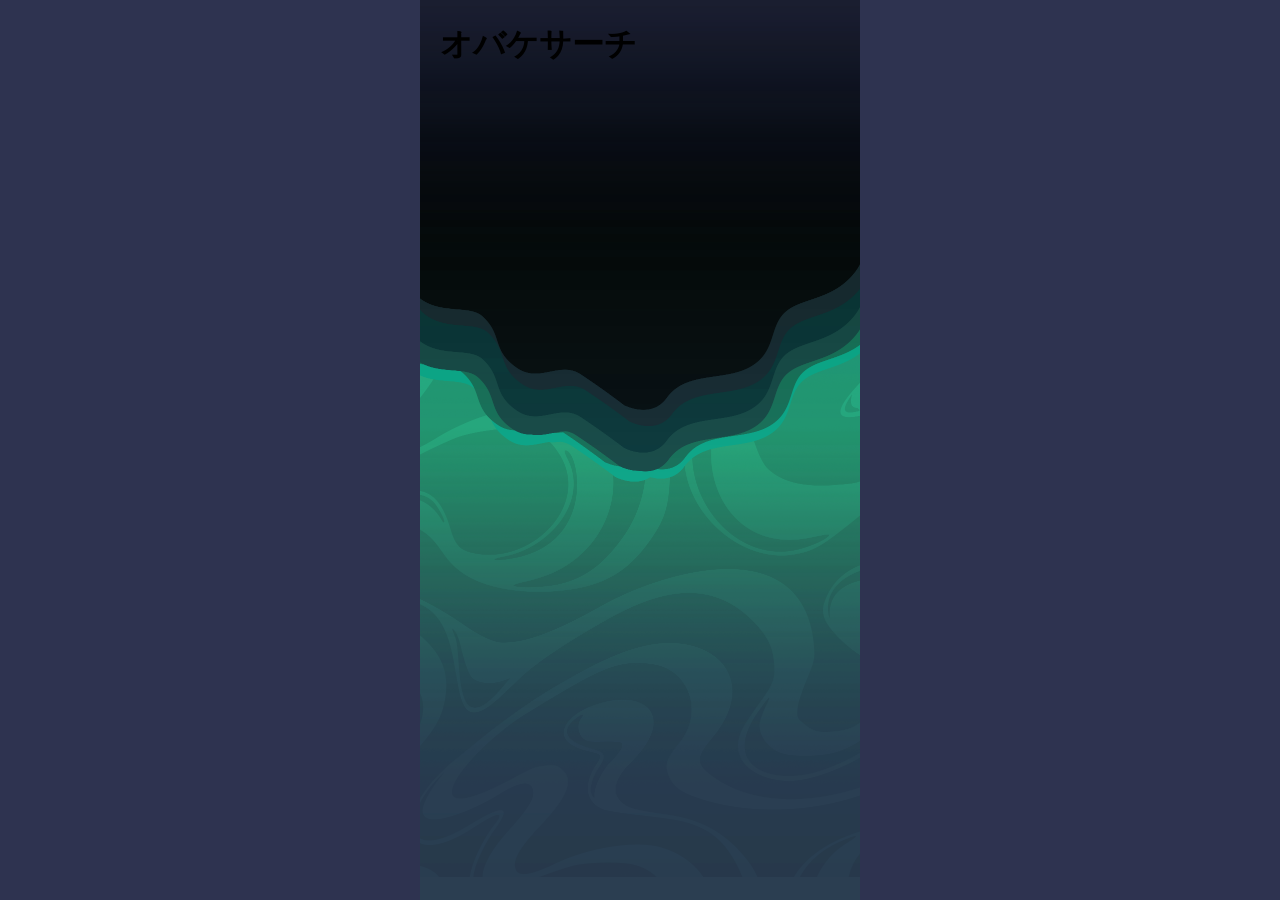
==== home.html @ 8c59c899 "新しいHTMLファイルを追加し、スタイルシートを更新。画像を追加し、サイトタイトルをロゴに置き換え、調査開始ボタンを追加しました。" ====
<!DOCTYPE html>
<html lang="ja">
<head>
    <meta charset="UTF-8">
    <meta name="viewport" content="width=device-width, initial-scale=1.0">
    <title>オバケサーチ</title>
    <meta name="description" content="日常に潜むオバケを探して研究所に報告しよう。">
    <meta property="og:title" content="オバケサーチ">
    <meta property="og:description" content="日常に潜むオバケを探して研究所に報告しよう。">
    <meta property="og:locale" content="ja_JP">

    <!-- PWA -->
    <link rel="manifest" href="manifest.webmanifest">
    <meta name="theme-color" content="#2e3350">
    <link rel="icon" type="image/png" href="icons/icon-192.png">
    <link rel="apple-touch-icon" href="icons/icon-180.png">
    <meta name="mobile-web-app-capable" content="yes">
    <meta name="apple-mobile-web-app-capable" content="yes">
    <meta name="apple-mobile-web-app-title" content="オバケサーチ">
    <meta name="apple-mobile-web-app-status-bar-style" content="black">

    <link rel="stylesheet" href="css/reset.css">
    <link rel="stylesheet" href="css/style.css">
</head>
<body>

    <header>
        <h1>オバケサーチ</h1>
    </header>

    <main>

    </main>

    

    <script src="js/app.js"></script>
</body>
</html>
---- css/style.css ----
/* -------------------------------------------- */
/* ▼全体設定 */
/* -------------------------------------------- */
* {
    box-sizing: border-box;
}

html {
    font-size: clamp(12px, 1.5vw, 16px);
    font-family: sicprintemps,"Noto Sans JP", sans-serif;
    font-feature-settings: "palt";
    width: 100%;
    height: 100%;
    overflow-x: clip;
    background-color: #2e3350;
}

body{
    max-width: 440px;
    background-color: #2e3350;
    margin: 0 auto;
    padding: 20px;     
    box-sizing: border-box;
    width: 100%;
    min-height: 100vh;
    min-height: 100dvh;
    background-image: url(../img/start_back.png);
    background-position: center;
    background-size: cover;  
    background-repeat: no-repeat;
}

a{
    text-decoration: none;
    color: inherit;
}

/* -------------------------------------------- */
/* ▼スタート画面*/
/* -------------------------------------------- */
.top_logo img{
    text-align: center;
    margin: 0;
    padding: 5% 7%;
}

.start_button{
    text-align: center;
    margin: 0;
    position: absolute;
    bottom: 6%;
    z-index: 999;
    width: calc(100% - 40px);
}

.start_button p{
    text-align: center;
    margin: 0;
    padding: 5% 7%;
    color: #D9FFF5;
    font-size: 2.2rem;
    letter-spacing: 0.1em;
    background-color: #1A1C4A;
    border: 2.5px solid #D9FFF5;
    border-radius: 100px;
    box-shadow: inset 10px 0px 20px 0px rgba(50, 97, 153, 1), inset -10px 0px 20px 0px rgba(50, 97, 153, 1), 0px 10px 4px 0px rgba(0, 0, 0, 0.25);
}

/* -------------------------------------------- */
/* ▼タブレット用デザイン */
/* -------------------------------------------- */
@media (min-width: 768px) {
 
}

/* ------------------------------------ */
/* ▼PC用デザイン */
/* ------------------------------------ */
@media (min-width: 1024px) {
    .top_logo img{
    text-align: center;
    margin: 0;
    padding: 8% 10%;
    }
}
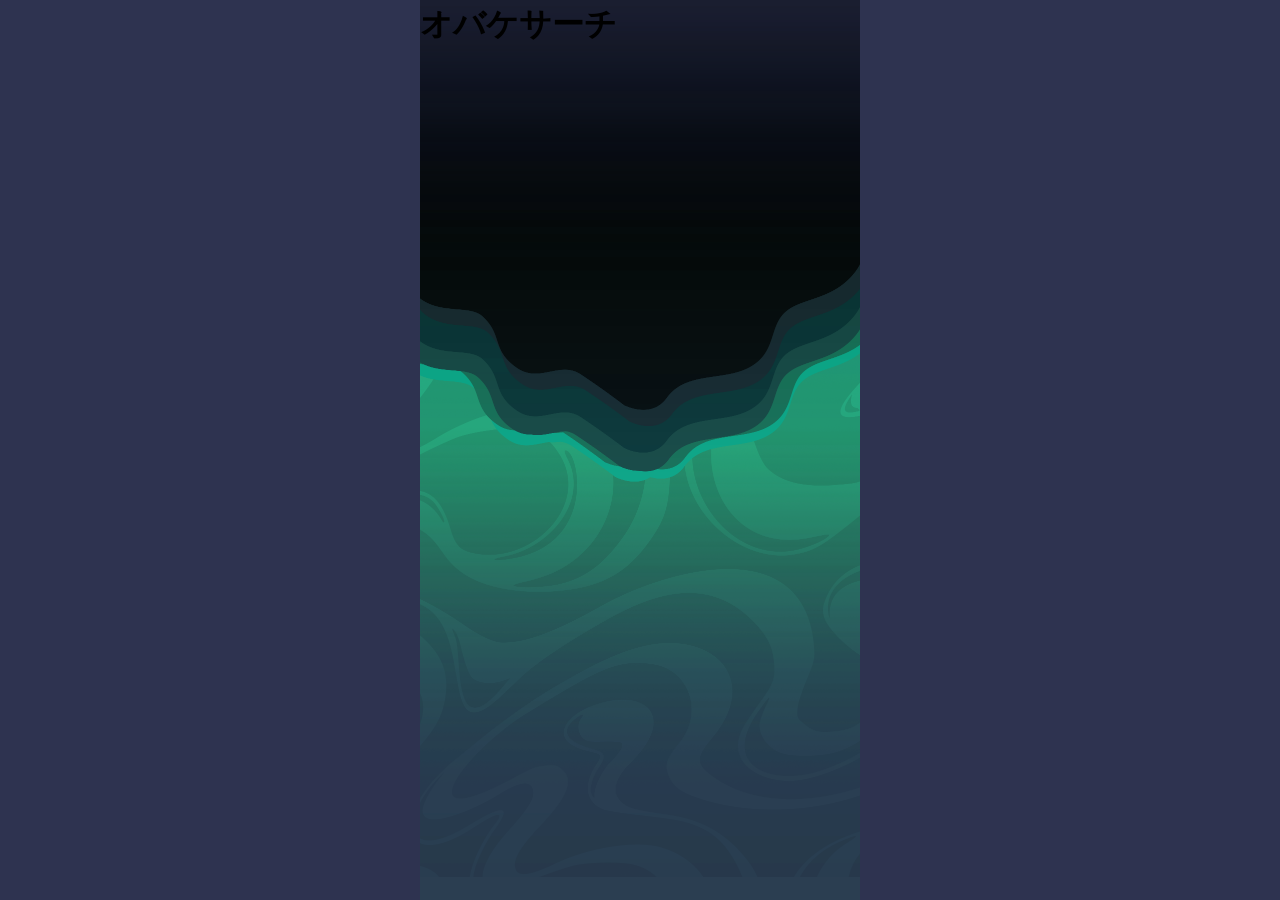
==== commit 66cccacf: "変更" ====
--- a/home.html
+++ b/home.html
@@ -2,7 +2,7 @@
 <html lang="ja">
 <head>
     <meta charset="UTF-8">
-    <meta name="viewport" content="width=device-width, initial-scale=1.0">
+    <meta name="viewport" content="width=device-width, initial-scale=1.0, viewport-fit=cover">
     <title>オバケサーチ</title>
     <meta name="description" content="日常に潜むオバケを探して研究所に報告しよう。">
     <meta property="og:title" content="オバケサーチ">
--- a/css/style.css
+++ b/css/style.css
@@ -7,7 +7,7 @@
 
 html {
     font-size: clamp(12px, 1.5vw, 16px);
-    font-family: sicprintemps,"Noto Sans JP", sans-serif;
+    font-family: sicprintemps, "Noto Sans JP", sans-serif;
     font-feature-settings: "palt";
     width: 100%;
     height: 100%;
@@ -15,11 +15,12 @@
     background-color: #2e3350;
 }
 
-body{
+body {
+    position: relative;
     max-width: 440px;
     background-color: #2e3350;
     margin: 0 auto;
-    padding: 20px;     
+    padding: 0; 
     box-sizing: border-box;
     width: 100%;
     min-height: 100vh;
@@ -28,6 +29,7 @@
     background-position: center;
     background-size: cover;  
     background-repeat: no-repeat;
+    overflow: hidden; 
 }
 
 a{
@@ -35,22 +37,29 @@
     color: inherit;
 }
 
+
+
 /* -------------------------------------------- */
 /* ▼スタート画面*/
 /* -------------------------------------------- */
-.top_logo img{
+.top_logo img {
+    position: relative;
     text-align: center;
     margin: 0;
-    padding: 5% 7%;
+    padding: 20px 7% 0; /* 必要に応じて上部にパディングを追加 */
+    z-index: 998;
 }
 
-.start_button{
+.start_button {
     text-align: center;
-    margin: 0;
+    margin: 0 auto;
     position: absolute;
-    bottom: 6%;
+    bottom: 8%; 
+    left: 0;
+    right: 0;
     z-index: 999;
-    width: calc(100% - 40px);
+    max-width: 400px;
+    width: calc(100% - 40px); 
 }
 
 .start_button p{
@@ -65,6 +74,36 @@
     border-radius: 100px;
     box-shadow: inset 10px 0px 20px 0px rgba(50, 97, 153, 1), inset -10px 0px 20px 0px rgba(50, 97, 153, 1), 0px 10px 4px 0px rgba(0, 0, 0, 0.25);
 }
+
+.top_investigator{
+    position: absolute;
+    bottom: 0;
+    left: 0;
+    right: 0;
+    margin: 0 auto;
+    width: 53%;
+    z-index: 1;
+}
+
+.top_ghost{
+    position: absolute;
+    inset: 0;       
+    z-index: 0;
+    pointer-events: none;
+}
+
+.top_ghost_img {
+    position: absolute;
+    height: auto;
+}
+
+.top_ghost_img.ghost01 { top: 30%;  left: 3%;  width: 50%; }
+.top_ghost_img.ghost02 { top: 48%; left: 2%;  width: 38%; }
+.top_ghost_img.ghost03 { top: 65%; left: 2%; width: 30%; }
+.top_ghost_img.ghost04 { top: 28%;  left:48%; width: 52%; }
+.top_ghost_img.ghost05 { top: 50%; left: 70%; width: 30%; rotate: 20deg; }
+.top_ghost_img.ghost06 { top: 68%; left: 70%; width:30%; }  
+
 
 /* -------------------------------------------- */
 /* ▼タブレット用デザイン */
@@ -82,4 +121,5 @@
     margin: 0;
     padding: 8% 10%;
     }
+
 }
